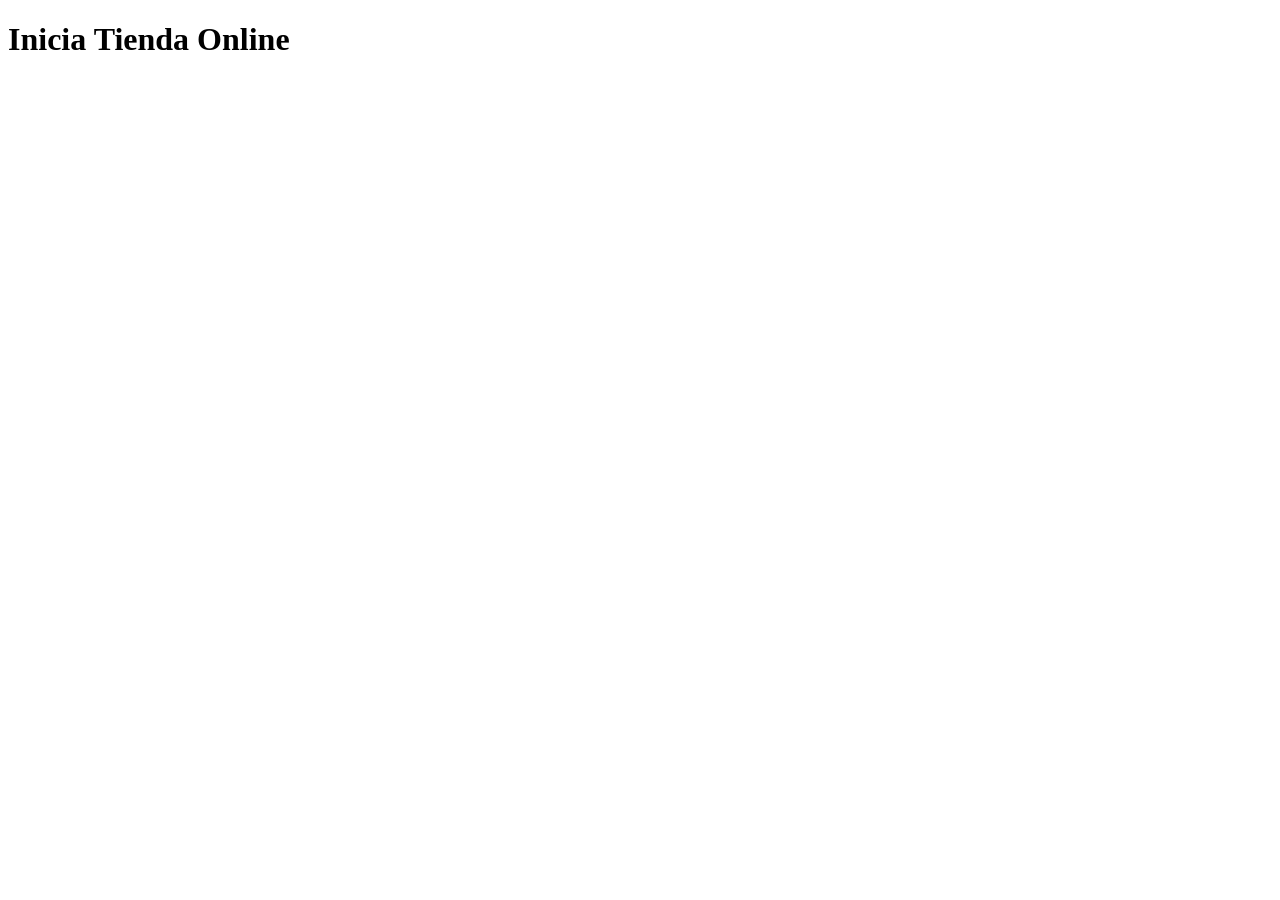
==== 03_SitioWeb/index.html @ 9cba5428 "Primer commit" ====
<!DOCTYPE html>
<html lang="en">
<head>
    <meta charset="UTF-8">
    <meta name="viewport" content="width=device-width, initial-scale=1.0">
    <title>Tienda Online</title>
</head>
<body>
    <h1>Inicia Tienda Online </h1>
</body>
</html>
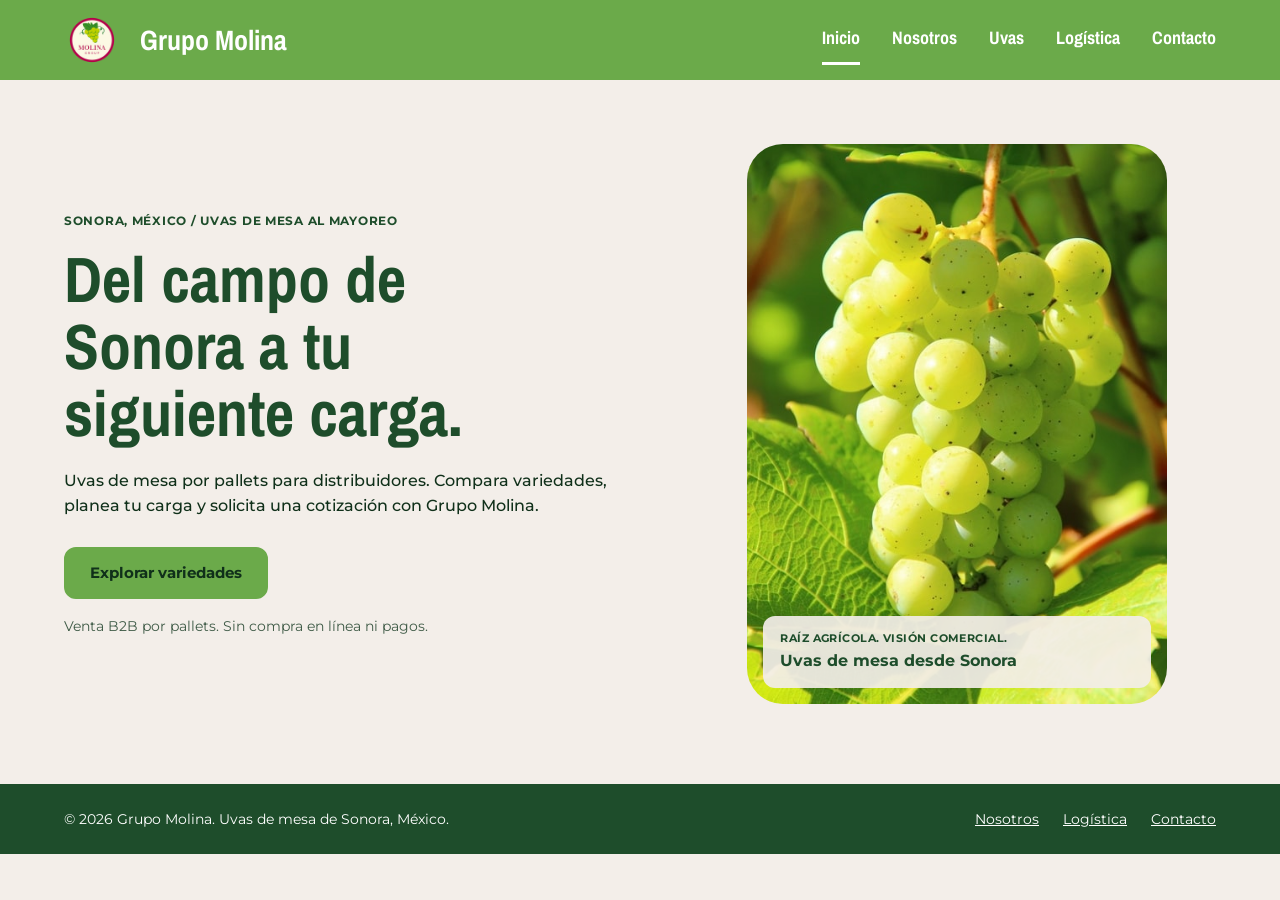
==== commit 831503ab: "Reestructura de arquitectura correcion de hojas estilos, implementacion de reglas, pagina, inicio, c" ====
--- a/03_SitioWeb/index.html
+++ b/03_SitioWeb/index.html
@@ -1,11 +1,78 @@
 <!DOCTYPE html>
-<html lang="en">
+<html lang="es">
 <head>
-    <meta charset="UTF-8">
-    <meta name="viewport" content="width=device-width, initial-scale=1.0">
-    <title>Tienda Online</title>
+  <meta charset="UTF-8">
+  <meta name="viewport" content="width=device-width, initial-scale=1.0">
+  <meta name="description" content="Grupo Molina vende uvas de mesa de Sonora por pallets a distribuidores. Compara variedades, planea tu carga y solicita una cotización.">
+  <title>Inicio | Grupo Molina - Uvas de mesa al mayoreo</title>
+  <link rel="preconnect" href="https://fonts.googleapis.com">
+  <link rel="preconnect" href="https://fonts.gstatic.com" crossorigin>
+  <link rel="stylesheet" href="https://fonts.googleapis.com/css2?family=Archivo+Narrow:wght@700&family=Montserrat:wght@400;500;700&display=swap">
+  <link rel="stylesheet" href="css/estilos.css">
 </head>
 <body>
-    <h1>Inicia Tienda Online </h1>
+
+  <a class="salto" href="#contenido">Saltar al contenido principal</a>
+
+  <header class="encabezado">
+    <a class="marca" href="index.html">
+      <img src="imagenes/marca/logoMolina.png" alt="Logotipo de Grupo Molina" width="56" height="56">
+      <span>Grupo Molina</span>
+    </a>
+
+    <nav aria-label="Navegación principal">
+      <ul class="menu">
+        <li><a href="index.html" aria-current="page">Inicio</a></li>
+        <li><a href="paginas/nosotros.html">Nosotros</a></li>
+        <li><a href="paginas/uvas.html">Uvas</a></li>
+        <li><a href="paginas/Logistica.html">Logística</a></li>
+        <li><a href="paginas/Contacto.html">Contacto</a></li>
+      </ul>
+    </nav>
+  </header>
+
+  <main id="contenido">
+
+    <section class="hero" aria-labelledby="titulo-inicio">
+      <div class="hero__texto">
+        <p class="etiqueta">Sonora, México / Uvas de mesa al mayoreo</p>
+
+        <h1 id="titulo-inicio">Del campo de Sonora a tu siguiente carga.</h1>
+
+        <p class="hero__descripcion">
+          Uvas de mesa por pallets para distribuidores. Compara variedades,
+          planea tu carga y solicita una cotización con Grupo Molina.
+        </p>
+
+        <p class="accion">
+          <a class="boton boton--principal" href="paginas/uvas.html">Explorar variedades</a>
+        </p>
+
+        <p class="nota">Venta B2B por pallets. Sin compra en línea ni pagos.</p>
+      </div>
+
+      <figure class="hero__imagen">
+        <img src="imagenes/general/FondoUvasTarjetas.jpg"
+             alt="Racimo de uvas verdes de mesa colgando de la vid, con hojas verdes al fondo"
+             width="600" height="800">
+        <figcaption>
+          <span class="figcaption__etiqueta">Raíz agrícola. Visión comercial.</span>
+          <strong>Uvas de mesa desde Sonora</strong>
+        </figcaption>
+      </figure>
+    </section>
+  </main>
+
+  <footer class="pie">
+    <p>&copy; 2026 Grupo Molina. Uvas de mesa de Sonora, México.</p>
+    <nav aria-label="Navegación del pie de página">
+      <ul class="pie__enlaces">
+        <li><a href="paginas/nosotros.html">Nosotros</a></li>
+        <li><a href="paginas/logistica.html">Logística</a></li>
+        <li><a href="paginas/contacto.html">Contacto</a></li>
+      </ul>
+    </nav>
+  </footer>
+
 </body>
-</html>+</html>
--- a/03_SitioWeb/css/estilos.css
+++ b/03_SitioWeb/css/estilos.css
@@ -0,0 +1,258 @@
+/*Variables */
+:root {
+  --crema: #F3EEE9;
+  --verde-oscuro: #1E4D2B;
+  --verde-texto: #10301A;
+  --verde-marca: #6BAA4A;
+  --blanco: #ffffff;
+  --vino: #B5124F;
+  --radio: 12px;
+  --fuente-titulos: "Archivo Narrow", "Arial Narrow", Arial, sans-serif;
+  --fuente-texto: "Montserrat", Arial, sans-serif;
+}
+
+/* BASE */
+*, *::before, *::after { box-sizing: border-box; }
+
+body {
+  margin: 0;
+  background: var(--crema);
+  color: var(--verde-texto);
+  font-family: var(--fuente-texto);
+  font-size: 1rem;
+  line-height: 1.6;
+}
+
+img { max-width: 100%; height: auto; display: block; }
+
+a { color: inherit; }
+
+:focus-visible {
+  outline: 3px solid var(--verde-oscuro);
+  outline-offset: 3px;
+}
+
+.salto {
+  position: absolute;
+  left: 1rem;
+  top: -4rem;
+  background: var(--verde-oscuro);
+  color: var(--blanco);
+  padding: .75rem 1rem;
+  border-radius: var(--radio);
+  z-index: 10;
+}
+.salto:focus { top: 1rem; }
+
+/* ===== Encabezado y navegación ===== */
+.encabezado {
+  display: flex;
+  flex-wrap: wrap;
+  align-items: center;
+  justify-content: space-between;
+  gap: 1rem;
+  padding: .75rem 4rem;
+  background: var(--verde-marca);
+  color: var(--blanco);
+}
+
+.marca {
+  display: flex;
+  align-items: center;
+  gap: 1.25rem;
+  text-decoration: none;
+  font-family: var(--fuente-titulos);
+  font-size: 1.75rem;
+  font-weight: 700;
+}
+.marca img { border-radius: 50%; }
+
+.menu {
+  display: flex;
+  flex-wrap: wrap;
+  gap: .5rem 2rem;
+  margin: 0;
+  padding: 0;
+  list-style: none;
+  font-family: var(--fuente-titulos);
+  font-size: 1.125rem;
+  font-weight: 700;
+}
+.menu a {
+  display: inline-block;
+  padding: .6rem 0;
+  min-height: 44px;
+  text-decoration: none;
+  border-bottom: 3px solid transparent;
+}
+.menu a:hover { border-bottom-color: rgba(255,255,255,.7); }
+.menu a[aria-current="page"] { border-bottom-color: var(--blanco); }
+
+/* ===== Hero ===== */
+.hero {
+  display: grid;
+  grid-template-columns: 1.15fr .85fr;
+  align-items: center;
+  gap: 3rem;
+  max-width: 1280px;
+  margin: 0 auto;
+  padding: 4rem 4rem 5rem;
+}
+
+.etiqueta {
+  margin: 0 0 1rem;
+  font-size: .75rem;
+  font-weight: 700;
+  letter-spacing: .06em;
+  text-transform: uppercase;
+  color: var(--verde-oscuro);
+}
+
+.hero h1 {
+  margin: 0 0 1.25rem;
+  max-width: 14ch;
+  font-family: var(--fuente-titulos);
+  font-size: clamp(2.5rem, 5vw, 4rem);
+  line-height: 1.05;
+  color: var(--verde-oscuro);
+}
+
+.hero__descripcion {
+  max-width: 52ch;
+  margin: 0 0 1.75rem;
+  font-weight: 500;
+}
+
+.accion {
+  display: flex;
+  flex-wrap: wrap;
+  gap: 1rem;
+  margin: 0 0 1rem;
+}
+
+.boton {
+  display: inline-flex;
+  align-items: center;
+  min-height: 48px;
+  padding: .75rem 1.5rem;
+  border: 2px solid var(--verde-oscuro);
+  border-radius: var(--radio);
+  font-weight: 700;
+  font-size: .9375rem;
+  text-decoration: none;
+  transition: background-color .2s;
+}
+.boton--principal {
+  background: var(--verde-marca);
+  border-color: var(--verde-marca);
+  color: var(--verde-texto);
+}
+.boton--principal:hover { background: #7bba5a; }
+.boton--secundario {
+  background: transparent;
+  color: var(--verde-oscuro);
+}
+.boton--secundario:hover { background: rgba(30,77,43,.08); }
+
+.nota {
+  margin: 0;
+  font-size: .875rem;
+  color: #3e5a46;
+}
+
+/* ===== Imagen del hero ===== */
+.hero__imagen {
+  position: relative;
+  margin: 0;
+  overflow: hidden;
+  border-radius: 36px;
+  aspect-ratio: 3 / 4;
+  max-height: 560px;
+}
+.hero__imagen img {
+  width: 100%;
+  height: 100%;
+  object-fit: cover;
+}
+.hero__imagen figcaption {
+  position: absolute;
+  left: 1rem;
+  right: 1rem;
+  bottom: 1rem;
+  padding: .9rem 1.1rem;
+  background: rgba(243,238,233,.92);
+  border-radius: var(--radio);
+  color: var(--verde-oscuro);
+}
+.figcaption__etiqueta {
+  display: block;
+  font-size: .6875rem;
+  font-weight: 700;
+  letter-spacing: .04em;
+  text-transform: uppercase;
+}
+
+/* ===== Accesos ===== */
+.accesos {
+  max-width: 1280px;
+  margin: 0 auto;
+  padding: 0 4rem 5rem;
+}
+.accesos h2 {
+  margin: 0 0 1.5rem;
+  font-family: var(--fuente-titulos);
+  font-size: 2.25rem;
+  color: var(--verde-oscuro);
+}
+.accesos__lista {
+  display: grid;
+  grid-template-columns: repeat(auto-fit, minmax(240px, 1fr));
+  gap: 2rem;
+  margin: 0;
+  padding: 0;
+  list-style: none;
+}
+.accesos__lista li {
+  padding-top: 1rem;
+  border-top: 3px solid var(--verde-marca);
+}
+.accesos__lista h3 {
+  margin: 0 0 .5rem;
+  font-family: var(--fuente-titulos);
+  font-size: 1.5rem;
+  color: var(--verde-oscuro);
+}
+.accesos__lista h3 a { text-decoration-thickness: 2px; text-underline-offset: 4px; }
+.accesos__lista p { margin: 0; max-width: 40ch; }
+
+/* ===== Pie de página ===== */
+.pie {
+  display: flex;
+  flex-wrap: wrap;
+  justify-content: space-between;
+  gap: 1rem;
+  padding: 1.5rem 4rem;
+  background: var(--verde-oscuro);
+  color: var(--blanco);
+  font-size: .875rem;
+}
+.pie p { margin: 0; }
+.pie__enlaces {
+  display: flex;
+  gap: 1.5rem;
+  margin: 0;
+  padding: 0;
+  list-style: none;
+}
+.pie :focus-visible { outline-color: var(--blanco); }
+
+/* ===== Responsivo ===== */
+@media (max-width: 900px) {
+  .encabezado, .pie { padding-left: 1.5rem; padding-right: 1.5rem; }
+  .hero {
+    grid-template-columns: 1fr;
+    padding: 2.5rem 1.5rem 3rem;
+  }
+  .hero__imagen { max-height: 460px; }
+  .accesos { padding: 0 1.5rem 3rem; }
+}
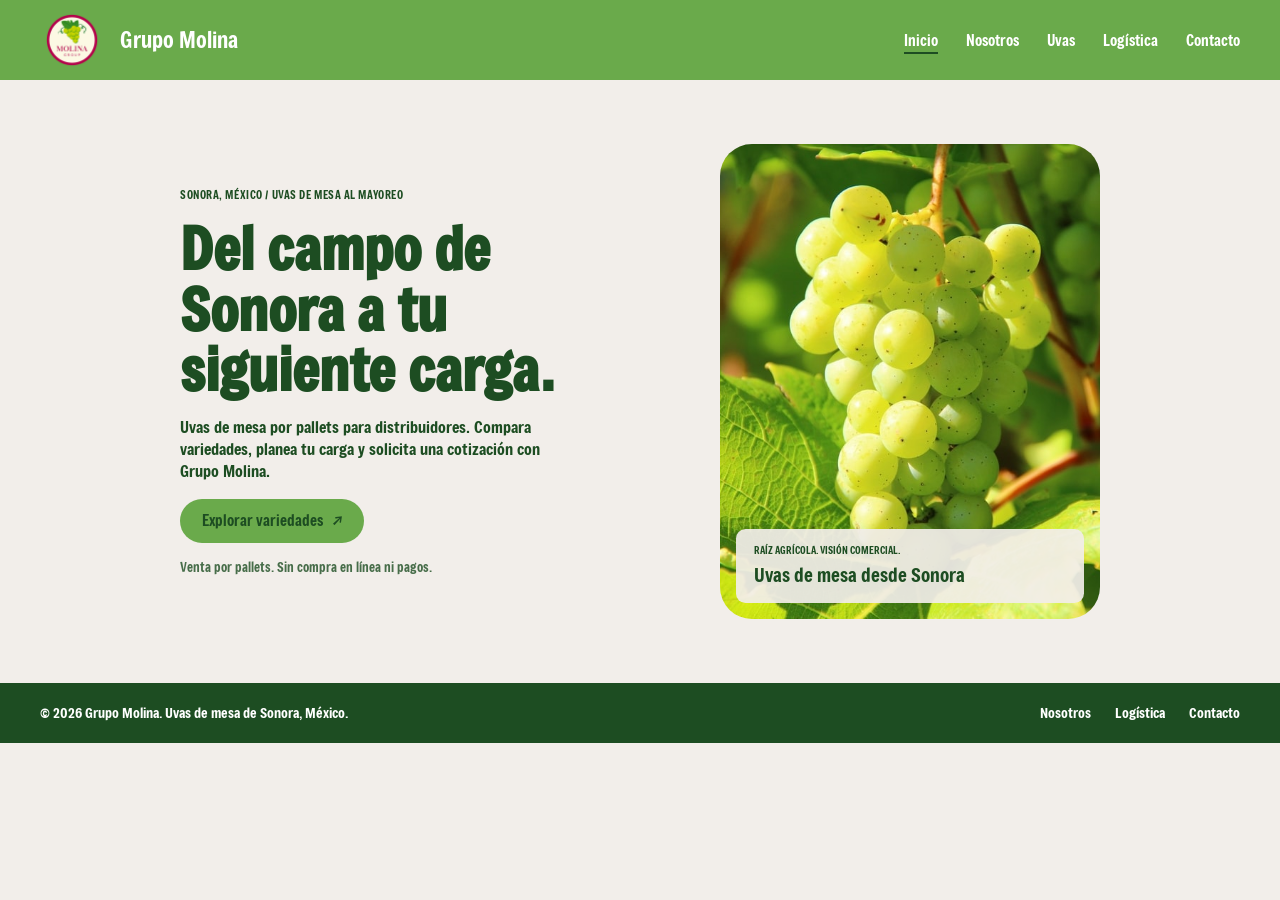
==== commit e0d8ed6b: "Etapa de diseno con CSS implementacion en Hoja, Logistica,Contacto e index" ====
--- a/03_SitioWeb/index.html
+++ b/03_SitioWeb/index.html
@@ -4,75 +4,79 @@
   <meta charset="UTF-8">
   <meta name="viewport" content="width=device-width, initial-scale=1.0">
   <meta name="description" content="Grupo Molina vende uvas de mesa de Sonora por pallets a distribuidores. Compara variedades, planea tu carga y solicita una cotización.">
+ <link rel="preconnect" href="https://fonts.googleapis.com">
+<link rel="preconnect" href="https://fonts.gstatic.com" crossorigin>
+<link href="https://fonts.googleapis.com/css2?family=Freeman&family=Rubik+Dirt&display=swap" rel="stylesheet">
+<link rel="preconnect" href="https://fonts.googleapis.com">
+<link rel="preconnect" href="https://fonts.gstatic.com" crossorigin>
+<link href="https://fonts.googleapis.com/css2?family=Freeman&family=Montserrat:wght@400;500&display=swap" rel="stylesheet">
+  <link rel="stylesheet" href="css/inicioEstilos.css">
+  <link rel="stylesheet" href="css/base.css">
   <title>Inicio | Grupo Molina - Uvas de mesa al mayoreo</title>
-  <link rel="preconnect" href="https://fonts.googleapis.com">
-  <link rel="preconnect" href="https://fonts.gstatic.com" crossorigin>
-  <link rel="stylesheet" href="https://fonts.googleapis.com/css2?family=Archivo+Narrow:wght@700&family=Montserrat:wght@400;500;700&display=swap">
-  <link rel="stylesheet" href="css/estilos.css">
+
 </head>
 <body>
 
-  <a class="salto" href="#contenido">Saltar al contenido principal</a>
-
   <header class="encabezado">
-    <a class="marca" href="index.html">
-      <img src="imagenes/marca/logoMolina.png" alt="Logotipo de Grupo Molina" width="56" height="56">
+    <a href="index.html" class="marca">
+      <img src="imagenes/marca/logoMolina.png" alt="Logotipo de Grupo Molina" class="marca-imagen">
       <span>Grupo Molina</span>
     </a>
 
-    <nav aria-label="Navegación principal">
-      <ul class="menu">
-        <li><a href="index.html" aria-current="page">Inicio</a></li>
-        <li><a href="paginas/nosotros.html">Nosotros</a></li>
-        <li><a href="paginas/uvas.html">Uvas</a></li>
+    <nav class="menu">
+      <ul class="menu-lista">
+        <li><a href="index.html" class="activo">Inicio</a></li>
+        <li><a href="paginas/Nosotros.html">Nosotros</a></li>
+        <li><a href="paginas/Catalogo.html">Uvas</a></li>
         <li><a href="paginas/Logistica.html">Logística</a></li>
         <li><a href="paginas/Contacto.html">Contacto</a></li>
       </ul>
     </nav>
   </header>
 
-  <main id="contenido">
+  <main>
 
-    <section class="hero" aria-labelledby="titulo-inicio">
-      <div class="hero__texto">
-        <p class="etiqueta">Sonora, México / Uvas de mesa al mayoreo</p>
+    <section class="inicio">
+      <div class="inicio-texto">
+        <p>Sonora, México / Uvas de mesa al mayoreo</p>
 
-        <h1 id="titulo-inicio">Del campo de Sonora a tu siguiente carga.</h1>
+        <h1>Del campo de Sonora a tu siguiente carga.</h1>
 
-        <p class="hero__descripcion">
+        <p>
           Uvas de mesa por pallets para distribuidores. Compara variedades,
           planea tu carga y solicita una cotización con Grupo Molina.
         </p>
 
-        <p class="accion">
-          <a class="boton boton--principal" href="paginas/uvas.html">Explorar variedades</a>
+        <p>
+          <a class="boton" href="paginas/Catalogo.html">Explorar variedades</a>
         </p>
+        <p class="nota">Venta por pallets. Sin compra en línea ni pagos.</p>
 
-        <p class="nota">Venta B2B por pallets. Sin compra en línea ni pagos.</p>
       </div>
 
-      <figure class="hero__imagen">
+      <figure class="inicio-imagen">
         <img src="imagenes/general/FondoUvasTarjetas.jpg"
-             alt="Racimo de uvas verdes de mesa colgando de la vid, con hojas verdes al fondo"
-             width="600" height="800">
+             alt="Racimo de uvas verdes de mesa colgando de la vid, con hojas verdes al fondo">
         <figcaption>
-          <span class="figcaption__etiqueta">Raíz agrícola. Visión comercial.</span>
+
+          <span>Raíz agrícola. Visión comercial.</span>
           <strong>Uvas de mesa desde Sonora</strong>
         </figcaption>
       </figure>
     </section>
+
   </main>
 
-  <footer class="pie">
+  <footer>
     <p>&copy; 2026 Grupo Molina. Uvas de mesa de Sonora, México.</p>
-    <nav aria-label="Navegación del pie de página">
-      <ul class="pie__enlaces">
-        <li><a href="paginas/nosotros.html">Nosotros</a></li>
-        <li><a href="paginas/logistica.html">Logística</a></li>
-        <li><a href="paginas/contacto.html">Contacto</a></li>
+    <nav>
+      <ul>
+        <li><a href="paginas/Nosotros.html">Nosotros</a></li>
+        <li><a href="paginas/Logistica.html">Logística</a></li>
+        <li><a href="paginas/Contacto.html">Contacto</a></li>
       </ul>
     </nav>
   </footer>
 
 </body>
-</html>
+</html>
--- a/03_SitioWeb/css/inicioEstilos.css
+++ b/03_SitioWeb/css/inicioEstilos.css
@@ -0,0 +1,106 @@
+.inicio {
+  display: grid;
+  grid-template-columns: 1fr 1fr;
+  align-items: center;
+  gap: 10rem;
+  max-width: 1000px;
+  margin: 0 auto;
+  padding: 4rem 2.5rem;
+}
+
+.inicio-texto {
+  display: flex;
+  flex-direction: column;
+  gap: 1rem;
+}
+
+.inicio-texto p {
+  margin: 0;
+}
+
+/* Línea pequeña de arriba */
+.inicio-texto p:first-child {
+  font-size: 0.7rem;
+  text-transform: uppercase;
+  letter-spacing: 0.05em;
+}
+
+.inicio-texto h1 {
+  margin: 0;
+  font-size: clamp(2.2rem, 5vw, 3.6rem);
+  line-height: 1.05;
+  color: var(--verde-oscuro);
+}
+
+.boton {
+  display: inline-flex;
+  align-items: center;
+  gap: 0.6rem;
+  padding: 0.7rem 1.4rem;
+  background-color: var(--verde-claro);
+  color: var(--verde-oscuro);
+  border-radius: 999px;
+  text-decoration: none;
+  font-size: 0.95rem;
+  transition: background-color 0.2s, transform 0.2s;
+}
+
+.boton::after {
+  content: "↗";
+}
+
+.boton:hover {
+  background-color: var(--verde-oscuro);
+  color: #fff;
+  transform: translateY(-2px);
+}
+
+.nota {
+  font-size: 0.8rem;
+  opacity: 0.8;
+}
+
+/* Imagen con tarjeta encima */
+.inicio-imagen {
+  position: relative;
+  margin: 0;
+  border-radius: 2rem;
+  overflow: hidden;
+}
+
+.inicio-imagen img {
+  width: 100%;
+  aspect-ratio: 4 / 5;
+  object-fit: cover;
+}
+
+.inicio-imagen figcaption {
+  position: absolute;
+  left: 1rem;
+  right: 1rem;
+  bottom: 1rem;
+  display: flex;
+  flex-direction: column;
+  gap: 0.25rem;
+  padding: 0.9rem 1.1rem;
+  background-color: rgba(242, 238, 234, 0.92);
+  border-radius: 0.6rem;
+}
+
+.inicio-imagen figcaption span {
+  font-size: 0.65rem;
+  text-transform: uppercase;
+}
+
+.inicio-imagen figcaption strong {
+  font-size: 1.2rem;
+  font-weight: normal;
+}
+
+@media (max-width: 800px) {
+  .inicio {
+    grid-template-columns: 1fr;
+    padding: 2rem 1.25rem;
+    gap: 2rem;
+  }
+}
--- a/03_SitioWeb/css/base.css
+++ b/03_SitioWeb/css/base.css
@@ -0,0 +1,129 @@
+:root {
+  --verde-claro: #6aaa4b;
+  --verde-oscuro: #1d4d22;
+  --crema: #f2eeea;
+  --rosa-panel: #d9c8c6;
+  --texto: #1d4d22;
+  --fuente-titulos: "Freeman", "Arial Narrow", sans-serif;
+  --fuente-formulario: "Montserrat", Arial, sans-serif;
+}
+
+*,
+*::before,
+*::after {
+  box-sizing: border-box;
+}
+
+body {
+  margin: 0;
+  background-color: var(--crema);
+  color: var(--texto);
+  font-family: var(--fuente-titulos);
+  line-height: 1.4;
+}
+
+img {
+  max-width: 100%;
+  display: block;
+}
+
+a {
+  color: inherit;
+}
+
+/* ---------- Encabezado ---------- */
+header {
+  display: flex;
+  align-items: center;
+  justify-content: space-between;
+  gap: 1rem;
+  padding: 0.5rem 2.5rem;
+  background-color: var(--verde-claro);
+  color: #fff;
+}
+
+header > a {
+  display: flex;
+  align-items: center;
+  gap: 1rem;
+  text-decoration: none;
+  font-size: 1.4rem;
+}
+
+header img {
+  width: 64px;
+  height: 64px;
+  object-fit: contain;
+}
+
+header nav ul {
+  display: flex;
+  gap: 1.75rem;
+  margin: 0;
+  padding: 0;
+  list-style: none;
+}
+
+header nav a {
+  text-decoration: none;
+  font-size: 0.95rem;
+  padding-bottom: 2px;
+}
+
+header nav a:hover,
+header nav a.activo {
+  border-bottom: 2px solid var(--verde-oscuro);
+}
+
+/* ---------- Pie de página ---------- */
+footer {
+  display: flex;
+  justify-content: space-between;
+  align-items: center;
+  flex-wrap: wrap;
+  gap: 1rem;
+  padding: 1.25rem 2.5rem;
+  background-color: var(--verde-oscuro);
+  color: #fff;
+  font-size: 0.9rem;
+}
+
+footer p {
+  margin: 0;
+}
+
+footer ul {
+  display: flex;
+  gap: 1.5rem;
+  margin: 0;
+  padding: 0;
+  list-style: none;
+}
+
+footer a {
+  text-decoration: none;
+}
+
+footer a:hover {
+  text-decoration: underline;
+}
+
+/* ---------- Responsivo ---------- */
+@media (max-width: 700px) {
+  header {
+    flex-direction: column;
+    padding: 0.75rem 1rem;
+  }
+
+  header nav ul {
+    gap: 1rem;
+    flex-wrap: wrap;
+    justify-content: center;
+  }
+
+  footer {
+    flex-direction: column;
+    text-align: center;
+    padding: 1.25rem 1rem;
+  }
+}
